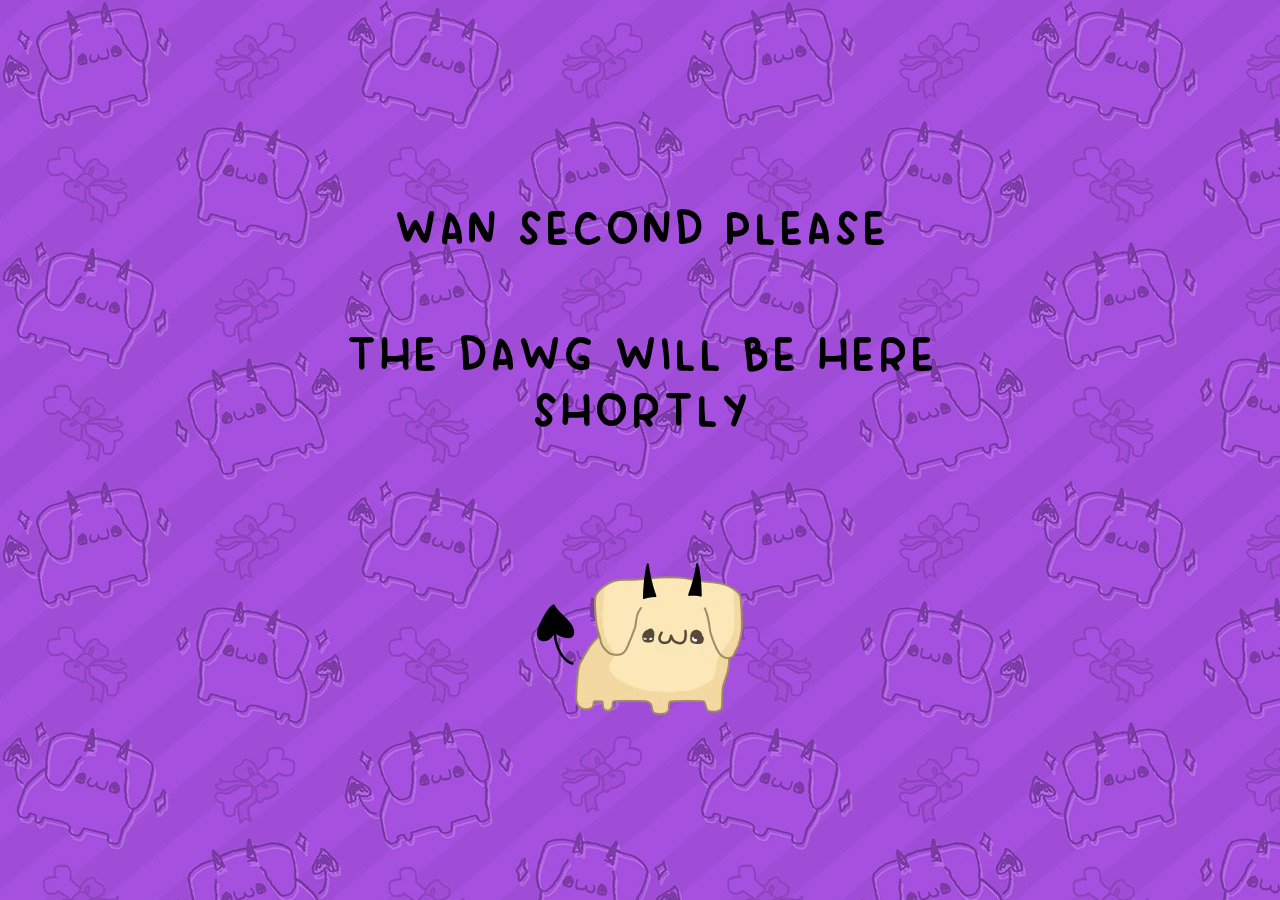
==== index.html @ ffb5c9aa "Deploying to gh-pages from @ HeDeAnTheonlyone/CerberPat@0065b1b3eb0bfe7b897b0a088b3e8d785c17e1e3 🚀" ====
<!DOCTYPE html>
<html lang="en">

<head>
    <meta charset="utf-8" />
    <meta name="viewport" content="width=device-width, initial-scale=1.0" />
    <title>CerberPat</title>
    <base href="/" />
    <link rel="stylesheet" href="css/bootstrap/bootstrap.min.css" />
    <link rel="stylesheet" href="css/app.css" />
    <link rel="icon" type="image/png" href="favicon.png" />
    <link href="CerberPat.styles.css" rel="stylesheet" />
</head>

<style>
    .info_div {
        position: absolute;
        top: 50%;
        left: 50%;
        transform: translate(-50%, -50%);
    }

    @font-face {
        font-family: "Vividly-Extended";
        src: url("assets/font/vividly_extended.ttf") format("truetype");
    }

    .index_p {
        text-align: center;
        font-size: 70px;
    }
</style>

<body>
    <div class="background">
    <div id="app">
        <div class="info_div">
            <p class="index_p">WAN SECOND PLEASE</p>
            <p class="index_p">THE DAWG WILL BE HERE SHORTLY</p>
            <img style="display: block; margin-left: auto; margin-right: auto;" src="assets/media/cerby-walk.webp"/>
        </div>
    </div>
    <script src="_framework/blazor.webassembly.js"></script>
</body>

</html>
---- css/app.css ----
.background {
    position: fixed;
    top: 0;
    left: 0;
    width: 100%;
    height: 100%;
    background-image: url("../assets/media/cerber_bg.jpeg");
    background-repeat: repeat;
}

h1 {
    font-family: "Vividly-Extended";
    font-size: 80px;
}

p {
    font-family: "Vividly-Extended";
    font-size: 42px;
}
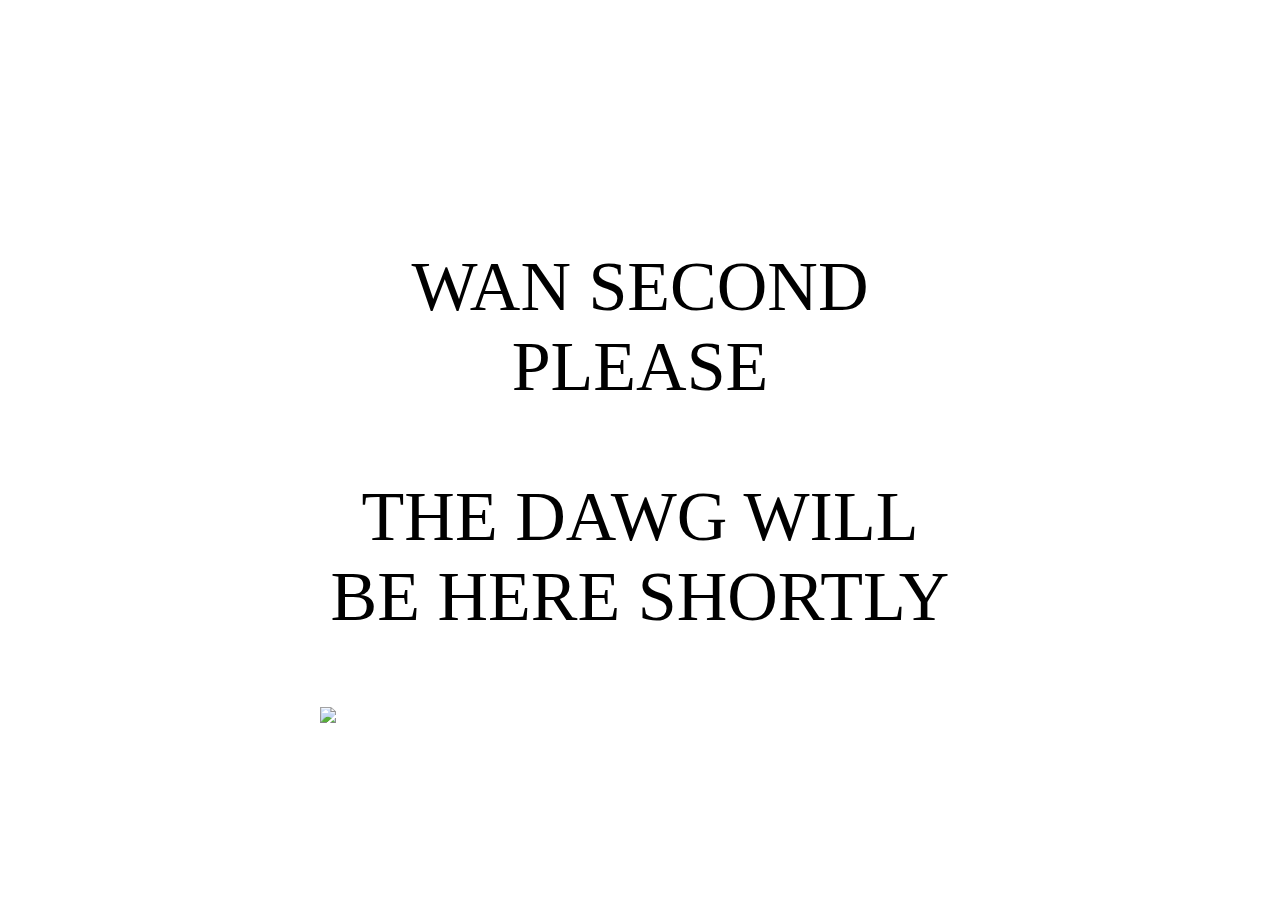
==== commit 17acedaf: "Deploying to gh-pages from @ HeDeAnTheonlyone/CerberPat@c6ded02475d2d4e74a29db4bb9638612cd3d6dc9 🚀" ====
--- a/index.html
+++ b/index.html
@@ -5,7 +5,7 @@
     <meta charset="utf-8" />
     <meta name="viewport" content="width=device-width, initial-scale=1.0" />
     <title>CerberPat</title>
-    <base href="/" />
+    <base href="/CerberPat/" />
     <link rel="stylesheet" href="css/bootstrap/bootstrap.min.css" />
     <link rel="stylesheet" href="css/app.css" />
     <link rel="icon" type="image/png" href="favicon.png" />
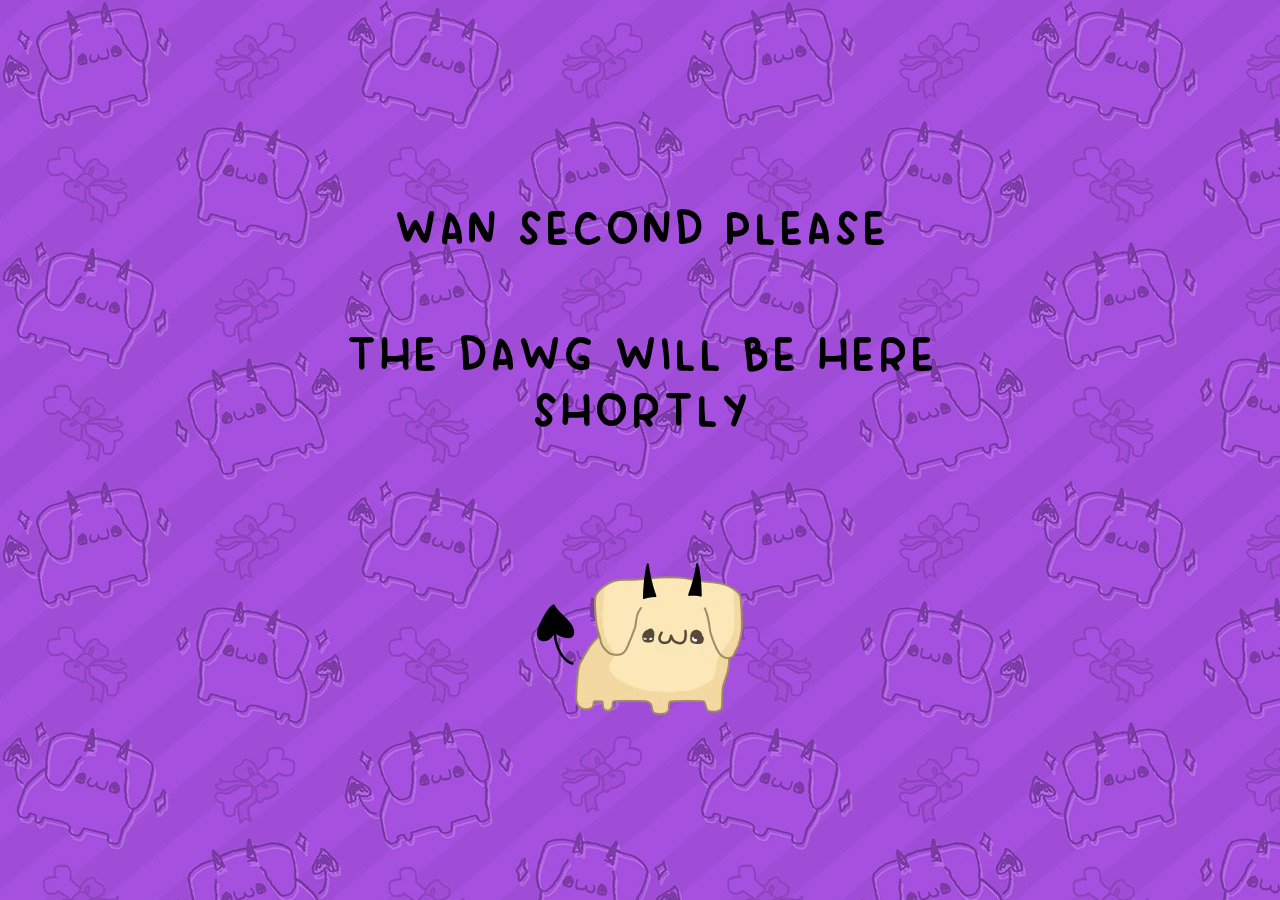
==== commit 56773dc6: "Update index.html" ====
--- a/index.html
+++ b/index.html
@@ -5,7 +5,7 @@
     <meta charset="utf-8" />
     <meta name="viewport" content="width=device-width, initial-scale=1.0" />
     <title>CerberPat</title>
-    <base href="/CerberPat/" />
+    <base href="/" />
     <link rel="stylesheet" href="css/bootstrap/bootstrap.min.css" />
     <link rel="stylesheet" href="css/app.css" />
     <link rel="icon" type="image/png" href="favicon.png" />
@@ -43,4 +43,4 @@
     <script src="_framework/blazor.webassembly.js"></script>
 </body>
 
-</html>+</html>
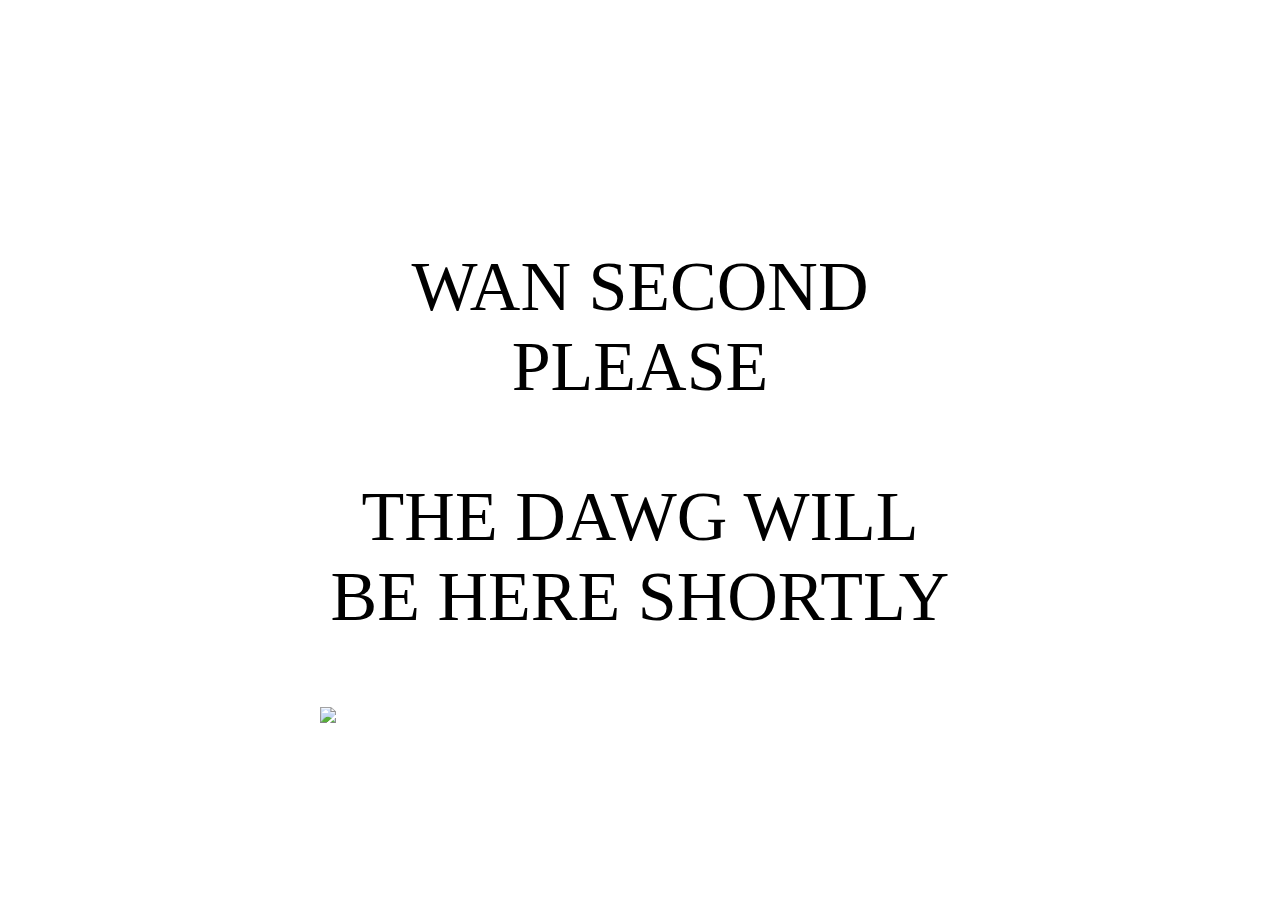
==== commit 55843017: "Deploying to gh-pages from @ HeDeAnTheonlyone/CerberPat@1d2abe50227d0d3e4b87f17c1b817e468c521b4c 🚀" ====
--- a/index.html
+++ b/index.html
@@ -5,7 +5,7 @@
     <meta charset="utf-8" />
     <meta name="viewport" content="width=device-width, initial-scale=1.0" />
     <title>CerberPat</title>
-    <base href="/" />
+    <base href="/CerberPat/" />
     <link rel="stylesheet" href="css/bootstrap/bootstrap.min.css" />
     <link rel="stylesheet" href="css/app.css" />
     <link rel="icon" type="image/png" href="favicon.png" />
@@ -43,4 +43,4 @@
     <script src="_framework/blazor.webassembly.js"></script>
 </body>
 
-</html>
+</html>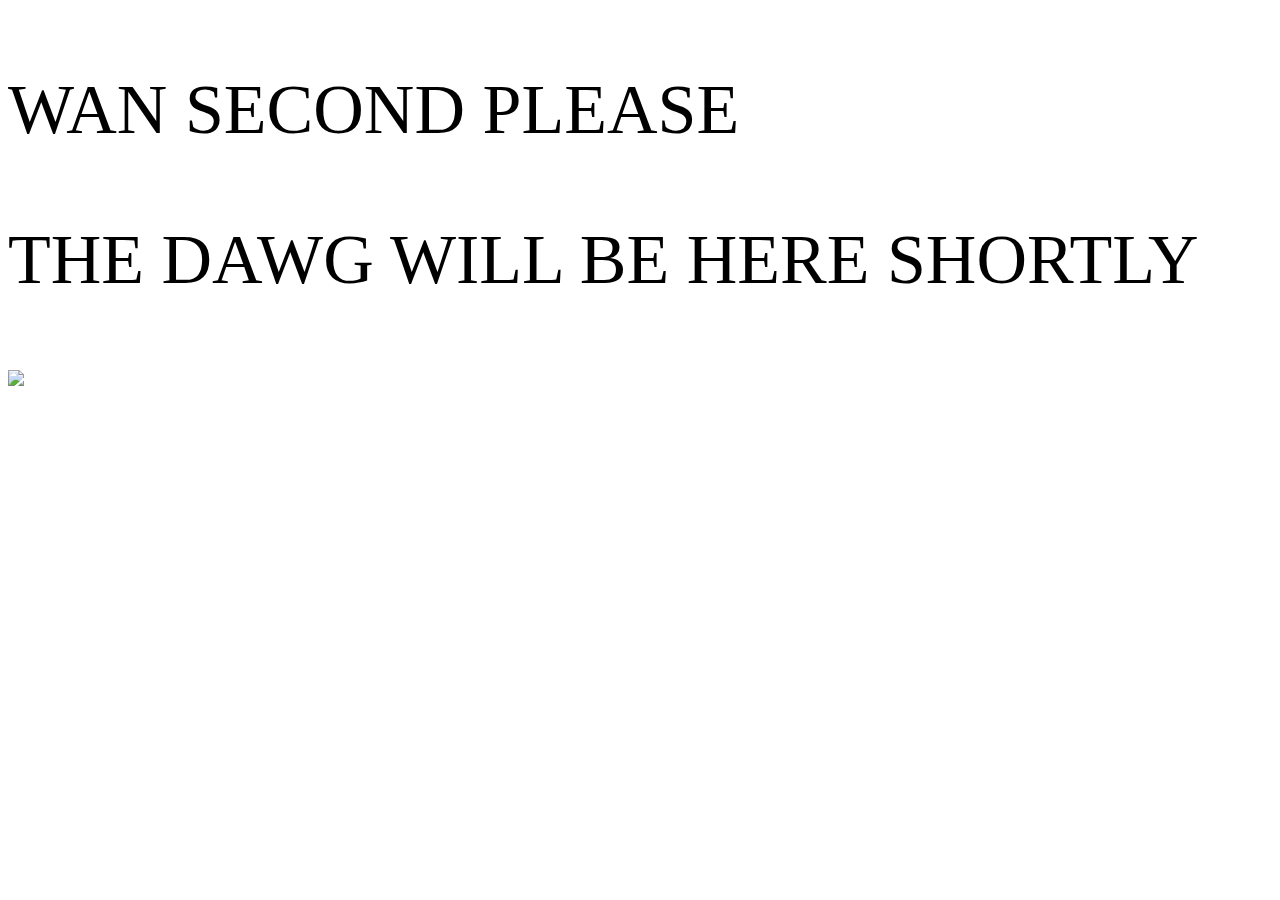
==== commit db22c816: "Deploying to gh-pages from @ HeDeAnTheonlyone/Cerber-Patting-Simulator@60bd9a26abfb834b32d0b19e81a1e" ====
--- a/index.html
+++ b/index.html
@@ -4,40 +4,22 @@
 <head>
     <meta charset="utf-8" />
     <meta name="viewport" content="width=device-width, initial-scale=1.0" />
-    <title>CerberPat</title>
-    <base href="/CerberPat/" />
+    <title>Cerbert Patting Simulator</title>
+    <base href="/Cerber-Patting-Simulator/" />
+    <link rel="icon" type="image/png" href="favicon.png" />
     <link rel="stylesheet" href="css/bootstrap/bootstrap.min.css" />
     <link rel="stylesheet" href="css/app.css" />
-    <link rel="icon" type="image/png" href="favicon.png" />
-    <link href="CerberPat.styles.css" rel="stylesheet" />
+    <link rel="stylesheet" href="CerberPat.styles.css" />
+    <link rel="stylesheet" href="css/index.css" />
 </head>
-
-<style>
-    .info_div {
-        position: absolute;
-        top: 50%;
-        left: 50%;
-        transform: translate(-50%, -50%);
-    }
-
-    @font-face {
-        font-family: "Vividly-Extended";
-        src: url("assets/font/vividly_extended.ttf") format("truetype");
-    }
-
-    .index_p {
-        text-align: center;
-        font-size: 70px;
-    }
-</style>
 
 <body>
     <div class="background">
     <div id="app">
-        <div class="info_div">
-            <p class="index_p">WAN SECOND PLEASE</p>
-            <p class="index_p">THE DAWG WILL BE HERE SHORTLY</p>
-            <img style="display: block; margin-left: auto; margin-right: auto;" src="assets/media/cerby-walk.webp"/>
+        <div class="middle-div">
+            <p style="font-size: 70px;">WAN SECOND PLEASE</p>
+            <p style="font-size: 70px;">THE DAWG WILL BE HERE SHORTLY</p>
+            <img class="center-img" src="assets/media/cerby-walk.webp" />
         </div>
     </div>
     <script src="_framework/blazor.webassembly.js"></script>
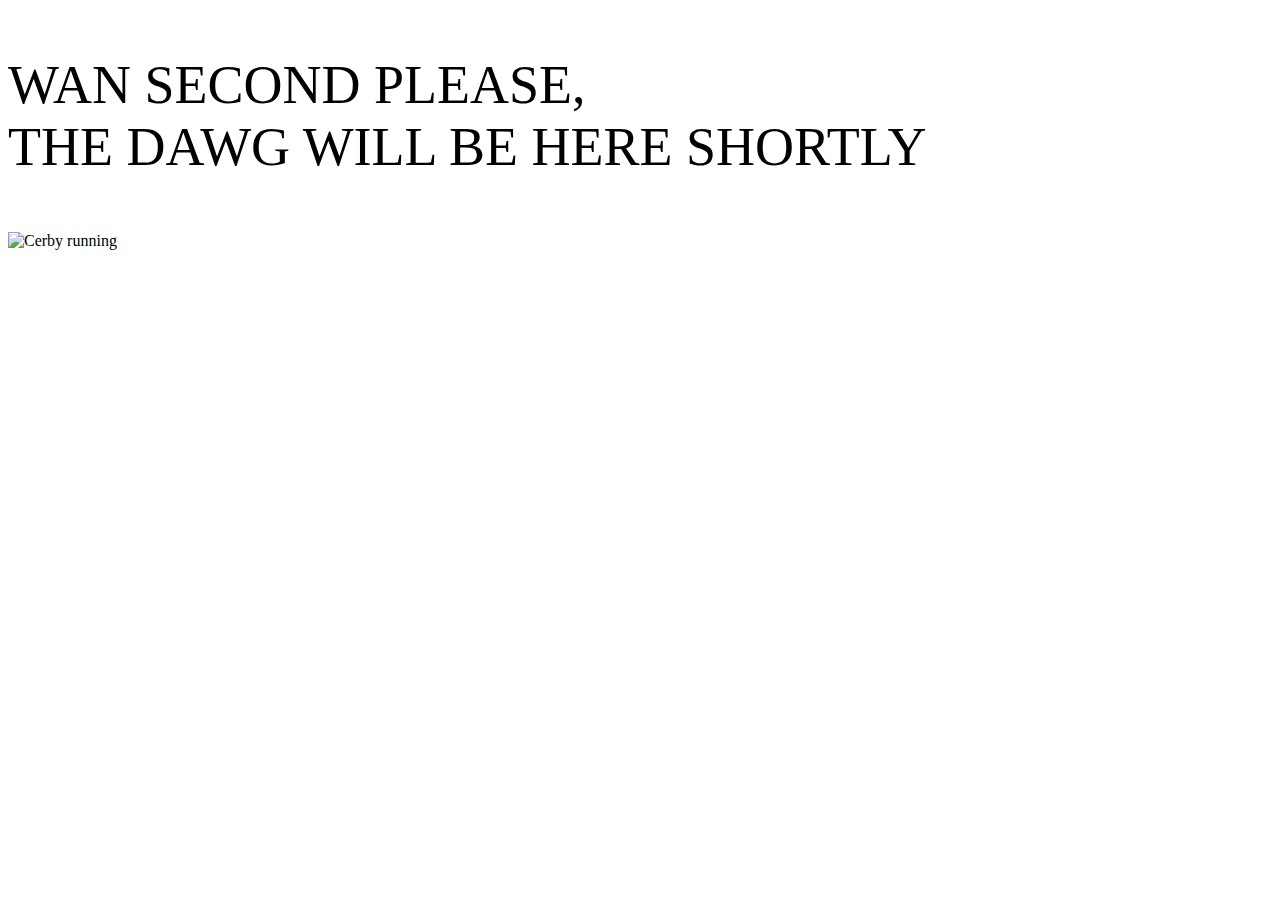
==== commit 44ac1564: "Deploying to gh-pages from @ HeDeAnTheonlyone/Cerber-Patting-Simulator@8cd2c20fea56bd22dd663323fc8a3" ====
--- a/index.html
+++ b/index.html
@@ -11,18 +11,28 @@
     <link rel="stylesheet" href="css/app.css" />
     <link rel="stylesheet" href="CerberPat.styles.css" />
     <link rel="stylesheet" href="css/index.css" />
+    <script src="_framework/blazor.webassembly.js"></script>
+    <script src="js/audioPlayer.js"></script>
+    <script type="module" src="js/db.js"></script>
+    <script>
+        function setDotNetObjRef (dotNetObjRef) {
+            window.dotNetObjRef = dotNetObjRef;
+        }
+    </script>
 </head>
 
 <body>
     <div class="background">
-    <div id="app">
-        <div class="middle-div">
-            <p style="font-size: 70px;">WAN SECOND PLEASE</p>
-            <p style="font-size: 70px;">THE DAWG WILL BE HERE SHORTLY</p>
-            <img class="center-img" src="assets/media/cerby-walk.webp" />
+        <div id="app">
+            <div class="middle-div">
+                <p style="font-size: min(8vw, 6vh)">
+                    WAN SECOND PLEASE,<br>
+                    THE DAWG WILL BE HERE SHORTLY
+                </p>
+                <img class="center-img" src="assets/image/cerby-walk.webp" alt="Cerby running"/>
+            </div>
         </div>
     </div>
-    <script src="_framework/blazor.webassembly.js"></script>
 </body>
 
 </html>--- a/css/app.css
+++ b/css/app.css
@@ -1,19 +1,44 @@
+
 .background {
     position: fixed;
     top: 0;
     left: 0;
     width: 100%;
     height: 100%;
-    background-image: url("../assets/media/cerber_bg.jpeg");
+    background-image: url("../assets/image/cerber-bg.jpeg");
     background-repeat: repeat;
+    animation: moveBackground 45s linear infinite;
+}
+
+@keyframes moveBackground {
+    from {
+        background-position: 0 0;
+    }
+
+    to {
+        background-position: -685px 480px;
+    }
+}
+
+@font-face {
+    font-family: "Vividly-Extended";
+    src: url("../assets/font/vividly_extended.ttf") format("truetype");
 }
 
 h1 {
     font-family: "Vividly-Extended";
-    font-size: 80px;
+    text-align: center;
+    font-size: min(14vw, 7vh);
 }
 
 p {
     font-family: "Vividly-Extended";
-    font-size: 42px;
-}+    text-align: center;
+    font-size: min(8vw, 4vh);;
+}
+
+.debug {
+    border-style: solid;
+    border-width: 5px;
+    border-color: red;
+}
